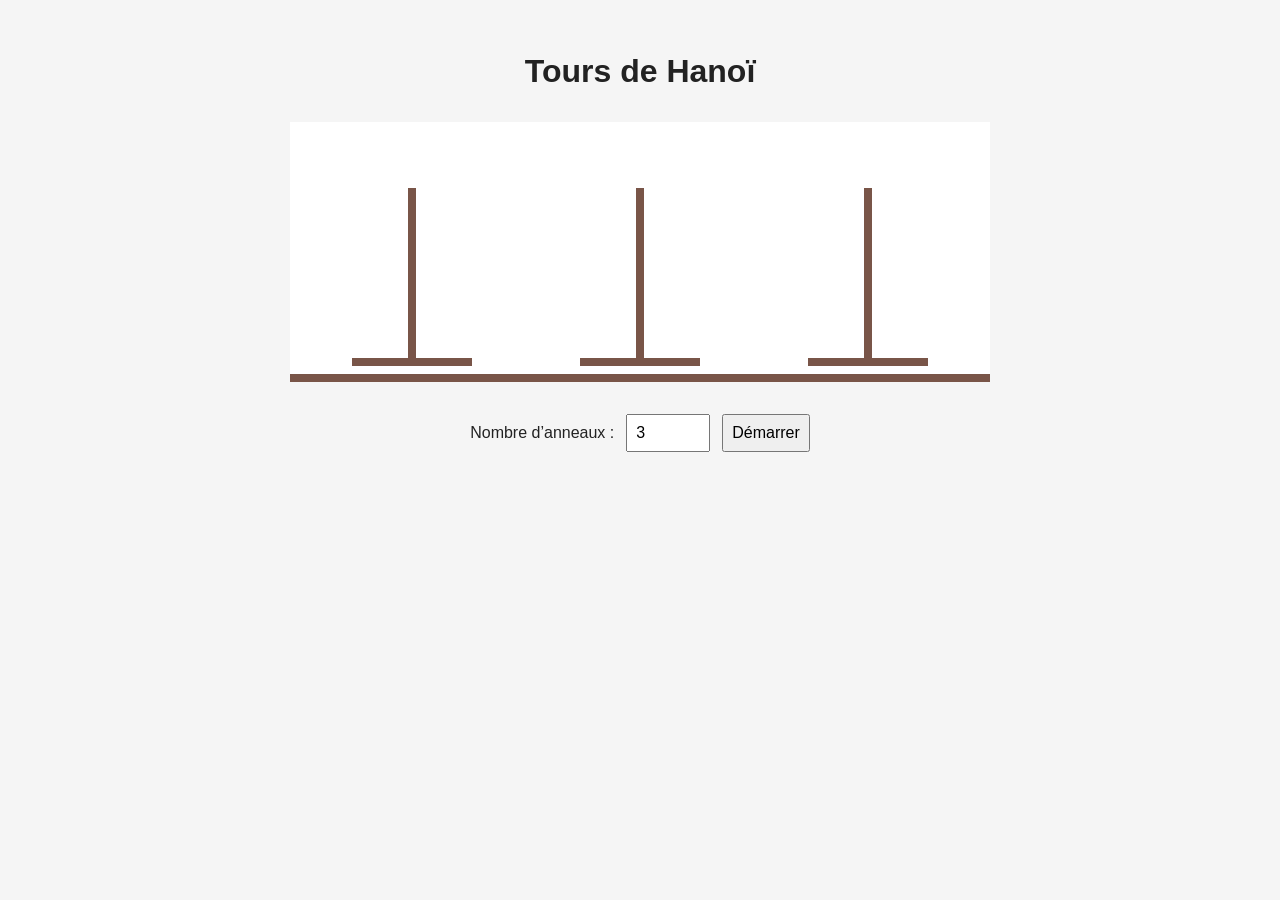
==== index.html @ 3fe414da "feat: add initial Towers of Hanoi interface - exercise 1" ====
<!DOCTYPE html>
<html lang="fr">
<head>
  <meta charset="UTF-8">
  <meta name="viewport" content="width=device-width, initial-scale=1.0">
  <title>Tours de Hanoï</title>
  <link rel="stylesheet" href="style.css">
</head>
<body>
  <main>
    <h1>Tours de Hanoï</h1>

    <div id="plateau" aria-label="Plateau avec trois tours">
      <div class="tour" aria-label="Tour 1"></div>
      <div class="tour" aria-label="Tour 2"></div>
      <div class="tour" aria-label="Tour 3"></div>
    </div>

    <div class="commandes">
      <label for="nb-anneaux">Nombre d’anneaux :</label>
      <input type="number" id="nb-anneaux" min="1" max="8" value="3">
      <button id="btn-demarrer" type="button">Démarrer</button>
    </div>
  </main>

  <script src="script.js"></script>
</body>
</html>
---- style.css ----
body {
  margin: 0;
  padding: 2rem;
  font-family: Arial, sans-serif;
  color: #222;
  background-color: #f5f5f5;
}

main {
  max-width: 700px;
  margin: 0 auto;
  text-align: center;
}

#plateau {
  display: flex;
  justify-content: space-around;
  align-items: flex-end;
  gap: 1rem;
  min-height: 220px;
  margin: 2rem 0;
  padding: 1rem;
  border-bottom: 8px solid #795548;
  background-color: #fff;
}

.tour {
  position: relative;
  width: 8px;
  height: 170px;
  background-color: #795548;
}

.tour::after {
  position: absolute;
  bottom: -8px;
  left: 50%;
  width: 120px;
  height: 8px;
  background-color: #795548;
  content: "";
  transform: translateX(-50%);
}

.commandes {
  display: flex;
  justify-content: center;
  align-items: center;
  gap: 0.75rem;
}

input,
button {
  padding: 0.5rem;
  font: inherit;
}

input {
  width: 4rem;
}
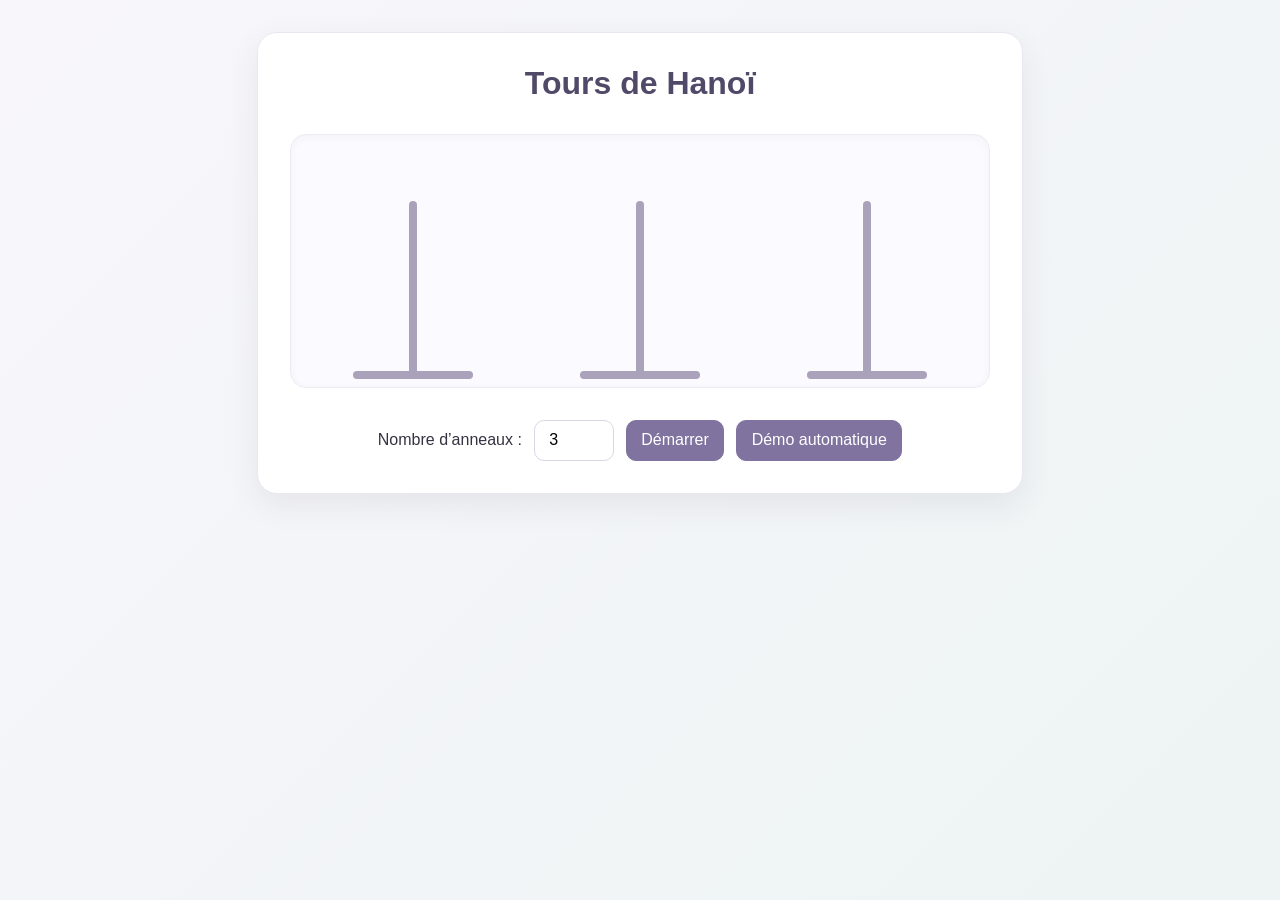
==== commit 99439882: "feat: add recursive automatic Hanoi demo" ====
--- a/index.html
+++ b/index.html
@@ -20,6 +20,7 @@
       <label for="nb-anneaux">Nombre d’anneaux :</label>
       <input type="number" id="nb-anneaux" min="1" max="8" value="3">
       <button id="btn-demarrer" type="button">Démarrer</button>
+      <button id="btn-demo" type="button">Démo automatique</button>
     </div>
   </main>
 
--- a/style.css
+++ b/style.css
@@ -1,15 +1,31 @@
+:root {
+  font-family: Arial, sans-serif;
+  color: #343342;
+  background-color: #f5f3f8;
+}
+
 body {
+  box-sizing: border-box;
+  min-height: 100vh;
   margin: 0;
   padding: 2rem;
-  font-family: Arial, sans-serif;
-  color: #222;
-  background-color: #f5f5f5;
+  background: linear-gradient(135deg, #f8f6fb, #edf4f3);
 }
 
 main {
   max-width: 700px;
   margin: 0 auto;
+  padding: 2rem;
+  border: 1px solid #ebe7f0;
+  border-radius: 20px;
+  background-color: #fff;
+  box-shadow: 0 12px 32px rgb(64 53 81 / 8%);
   text-align: center;
+}
+
+h1 {
+  margin-top: 0;
+  color: #514968;
 }
 
 #plateau {
@@ -20,15 +36,36 @@
   min-height: 220px;
   margin: 2rem 0;
   padding: 1rem;
-  border-bottom: 8px solid #795548;
-  background-color: #fff;
+  overflow-x: auto;
+  border: 1px solid #eeeaf2;
+  border-radius: 16px;
+  background-color: #fbfaff;
+  box-shadow: inset 0 2px 8px rgb(64 53 81 / 4%);
 }
 
 .tour {
   position: relative;
+  display: flex;
+  flex: 0 0 120px;
+  flex-direction: column-reverse;
+  align-items: center;
+  justify-content: flex-start;
+  height: 170px;
+  cursor: pointer;
+}
+
+.tour::before {
+  position: absolute;
+  bottom: 0;
+  left: 50%;
+  z-index: 0;
   width: 8px;
   height: 170px;
-  background-color: #795548;
+  border-radius: 5px 5px 0 0;
+  background-color: #aaa1ba;
+  content: "";
+  transform: translateX(-50%);
+  transition: background-color 180ms ease;
 }
 
 .tour::after {
@@ -37,24 +74,128 @@
   left: 50%;
   width: 120px;
   height: 8px;
-  background-color: #795548;
+  border-radius: 4px;
+  background-color: #aaa1ba;
   content: "";
   transform: translateX(-50%);
+}
+
+.anneau {
+  z-index: 1;
+  box-sizing: border-box;
+  height: 20px;
+  border: 1px solid rgb(75 69 92 / 18%);
+  border-radius: 10px;
+  color: #343342;
+  font-size: 0.75rem;
+  line-height: 18px;
+  transition: transform 160ms ease, box-shadow 160ms ease, background-color 160ms ease;
+}
+
+.anneau[style*="52px"] {
+  background-color: #f4c9d4;
+}
+
+.anneau[style*="62px"] {
+  background-color: #f6dcc0;
+}
+
+.anneau[style*="72px"] {
+  background-color: #f3edb8;
+}
+
+.anneau[style*="82px"] {
+  background-color: #cfe7cf;
+}
+
+.anneau[style*="92px"] {
+  background-color: #c8e5e8;
+}
+
+.anneau[style*="102px"] {
+  background-color: #cfdaf2;
+}
+
+.anneau[style*="112px"] {
+  background-color: #dfd1ef;
+}
+
+.anneau[style*="122px"] {
+  background-color: #f0cfe9;
+}
+
+.anneau-selectionne {
+  z-index: 2;
+  outline: 3px solid #65558c;
+  outline-offset: 2px;
+  box-shadow: 0 4px 12px rgb(81 66 117 / 24%);
+  transform: translateY(-5px);
+}
+
+.tour-refusee::before,
+.tour-refusee .anneau:last-child {
+  background-color: #d6757e;
 }
 
 .commandes {
   display: flex;
   justify-content: center;
   align-items: center;
+  flex-wrap: wrap;
   gap: 0.75rem;
 }
 
 input,
 button {
-  padding: 0.5rem;
+  box-sizing: border-box;
+  padding: 0.65rem 0.9rem;
+  border: 1px solid #dcd6e6;
+  border-radius: 10px;
   font: inherit;
 }
 
 input {
-  width: 4rem;
-}+  width: 5rem;
+  background-color: #fff;
+}
+
+input:focus-visible,
+button:focus-visible,
+.tour:focus-visible {
+  outline: 3px solid #b5a7d2;
+  outline-offset: 3px;
+}
+
+button {
+  border-color: #81739f;
+  background-color: #81739f;
+  color: #fff;
+  cursor: pointer;
+  transition: background-color 160ms ease, box-shadow 160ms ease, transform 160ms ease;
+}
+
+button:hover {
+  background-color: #6e608b;
+  box-shadow: 0 4px 10px rgb(81 66 117 / 18%);
+  transform: translateY(-1px);
+}
+
+@media (max-width: 520px) {
+  body {
+    padding: 1rem;
+  }
+
+  main {
+    padding: 1rem;
+  }
+
+  #plateau {
+    justify-content: flex-start;
+    gap: 0.5rem;
+    padding: 1rem 0.5rem;
+  }
+
+  .tour {
+    flex-basis: 110px;
+  }
+}
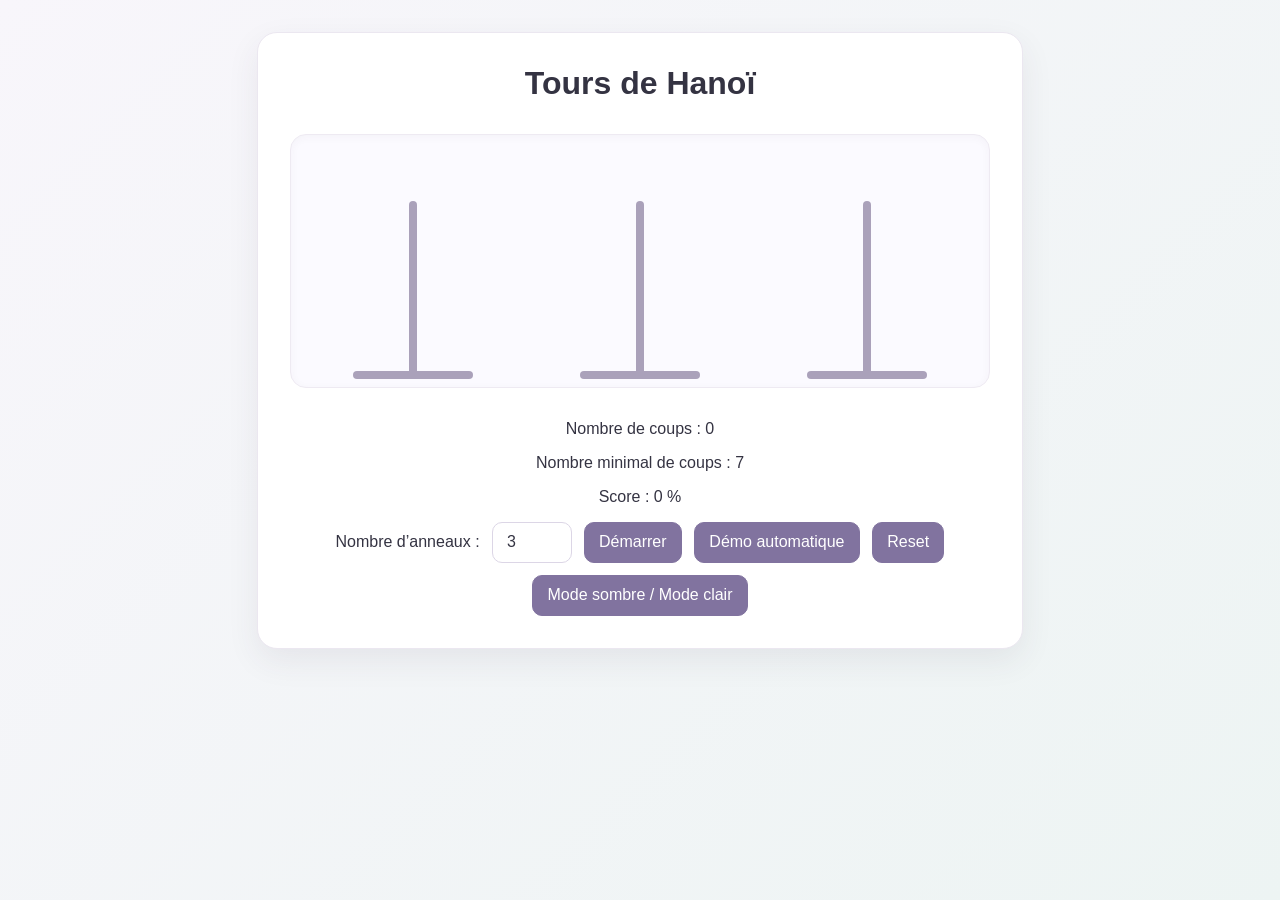
==== commit c5b6bfb0: "Integrate final Hanoi submission with tests and screenshots" ====
--- a/index.html
+++ b/index.html
@@ -2,28 +2,11 @@
 <html lang="fr">
 <head>
   <meta charset="UTF-8">
-  <meta name="viewport" content="width=device-width, initial-scale=1.0">
+  <meta name="viewport" content="width=device-width, initial-scale=1">
+  <meta http-equiv="refresh" content="0; url=hanoi/">
   <title>Tours de Hanoï</title>
-  <link rel="stylesheet" href="style.css">
 </head>
 <body>
-  <main>
-    <h1>Tours de Hanoï</h1>
-
-    <div id="plateau" aria-label="Plateau avec trois tours">
-      <div class="tour" aria-label="Tour 1"></div>
-      <div class="tour" aria-label="Tour 2"></div>
-      <div class="tour" aria-label="Tour 3"></div>
-    </div>
-
-    <div class="commandes">
-      <label for="nb-anneaux">Nombre d’anneaux :</label>
-      <input type="number" id="nb-anneaux" min="1" max="8" value="3">
-      <button id="btn-demarrer" type="button">Démarrer</button>
-      <button id="btn-demo" type="button">Démo automatique</button>
-    </div>
-  </main>
-
-  <script src="script.js"></script>
+  <p><a href="hanoi/">Jouer au jeu des Tours de Hanoï</a></p>
 </body>
-</html>+</html>
